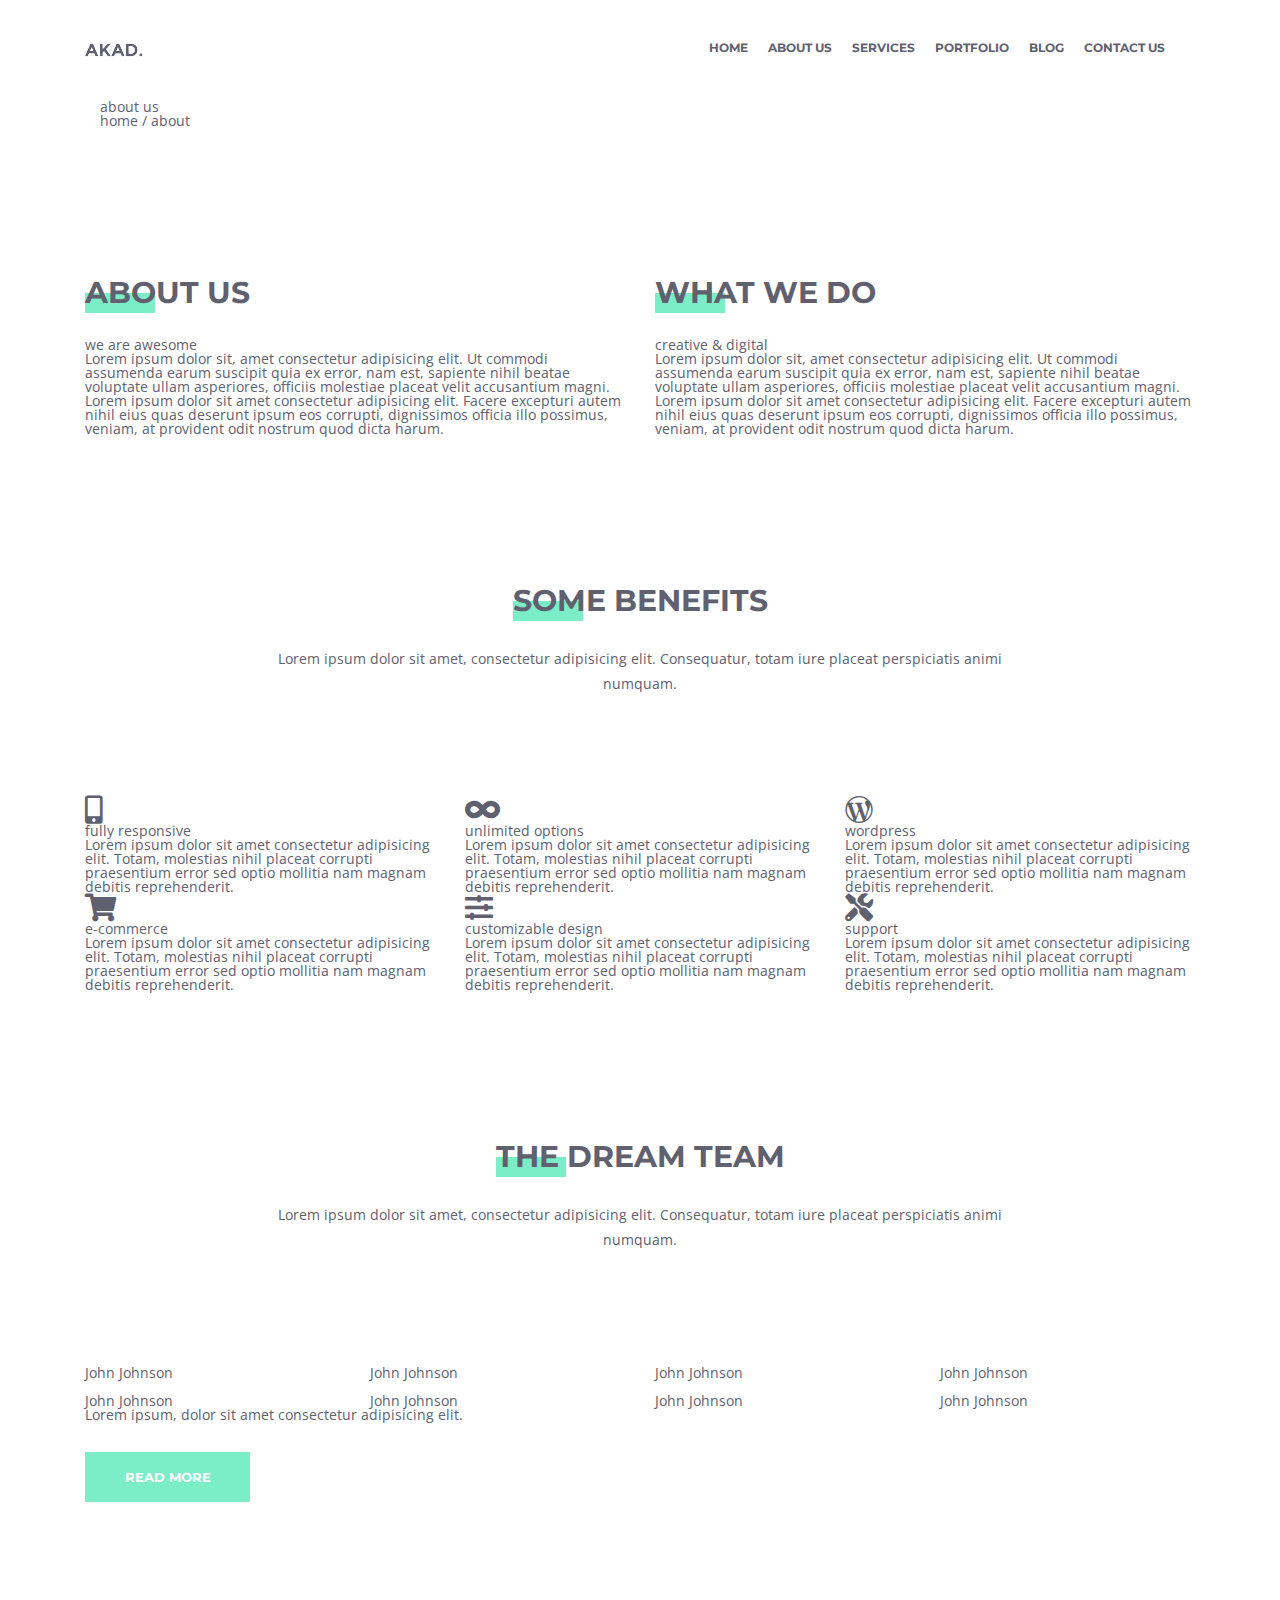
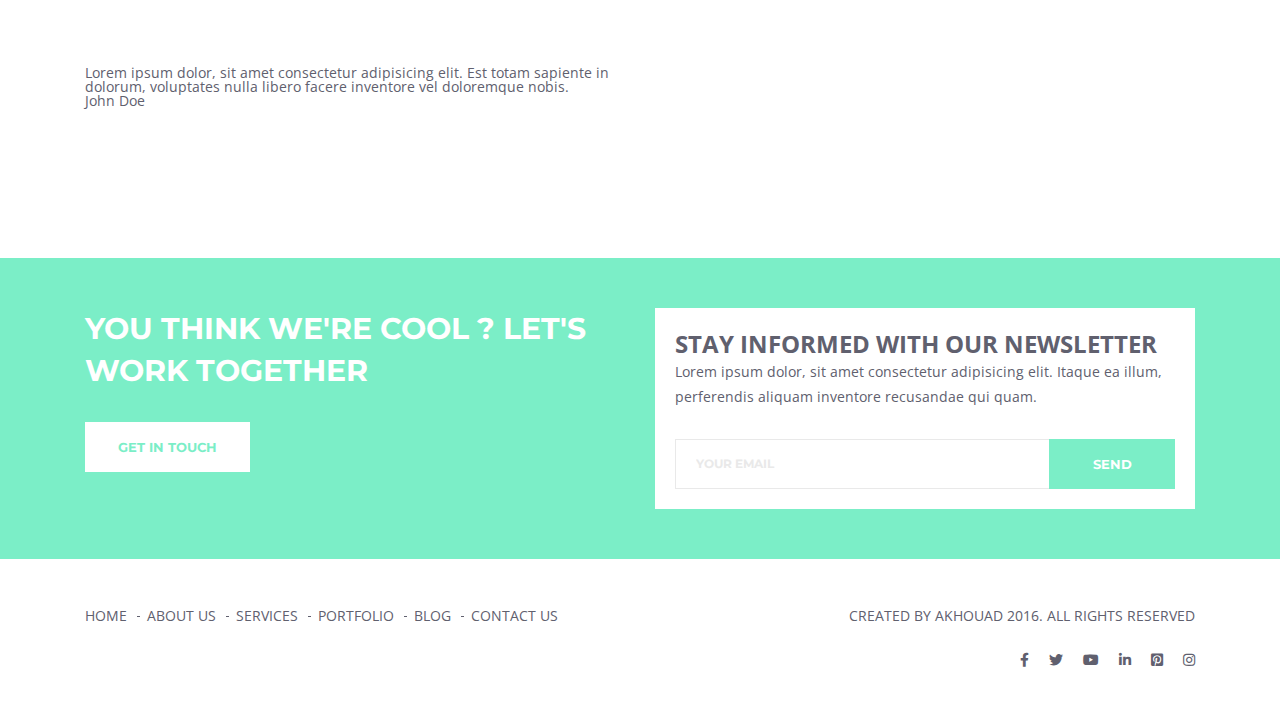
==== about.html @ 73159f75 "added services.html" ====
<!DOCTYPE html>
<html lang="en">
<head>
    <link rel="stylesheet" href="reset.css">
    <link rel="stylesheet" href="style.css">
    <link rel="stylesheet" href="fontawesome/all.css">

    <link rel="preconnect" href="https://fonts.gstatic.com">
    <link href="https://fonts.googleapis.com/css2?family=Open+Sans:wght@300;400;600;700;800&display=swap" rel="stylesheet">
    <link href="https://fonts.googleapis.com/css2?family=Montserrat:wght@300;400;500;600;700;800;900&display=swap" rel="stylesheet">

    <meta charset="UTF-8">
    <meta name="viewport" content="width=device-width, initial-scale=1.0">
    <title>AKAD</title>
</head>
<body>
    <header class="header">
        <div class="container">
            <div class="row">
                <div class="col-xs-6 col-md-1 col-sm-3 col-lg-1">
                    <div class="logo">
                        <a href="index.html"><img src="img/logo.png" alt=""></a>
                    </div>
                </div>

                <div class="col-xs-6 col-md-11 col-sm-9 col-lg-11 flex-end">
                    <nav class="nav-desktop">
                        <ul class="menu">
                            <li><a href="index.html">home</a></li>
                            <li><a href="about.html">about us</a></li>
                            <li><a href="services.html">services</a></li>
                            <li><a href="">portfolio</a></li>
                            <li><a href="">blog</a></li>
                            <li><a href="">contact us</a></li>
                        </ul>
                    </nav>

                    <div class="menu-burger">
                        <div class="menu-icon" id="xs-icon">
                            <div class="line"></div>
                            <div class="line"></div>
                            <div class="line"></div>
                        </div>

                        <nav class="nav-mobile" id="xs-menu">
                            <ul class="menu-mobile">
                                <li><a href="index.html">home</a></li>
                                <li><a href="about.html">about us</a></li>
                                <li><a href="services.html">services</a></li>
                                <li><a href="">portfolio</a></li>
                                <li><a href="">blog</a></li>
                                <li><a href="">contact us</a></li>
                            </ul>
                        </nav>
                    </div>
                </div>
            </div>
        </div>
    </header>

    <div class="top flex-center-vert">
        <div class="container">
            <div class="row">
                <div class="col-xs-12 col-md-12">
                    <div class="page-title flex-col-center">
                        <div class="page-name">
                            <h2>about us</h2>
                        </div>
                        <div class="page-breadcrumbs">
                            <h4>home / about</h4>
                        </div>
                    </div>
                </div>
            </div>
        </div>
    </div>

    <main class="main">
        <section class="page about-us what-we-do">
            <div class="container">
                <div class="row">
                    <div class="col-xs-12 col-md-6 col-sm-6 col-lg-6 center-xs">
                        <div class="about-us-side">
                            <div class="section-title">
                                <h2>about us</h2>
                            </div>
    
                            <div class="section-subtitle">
                                <h4>we are awesome</h4>
                            </div>
    
                            <div class="section-content">
                                <p>Lorem ipsum dolor sit, amet consectetur adipisicing elit. Ut commodi assumenda earum suscipit quia ex error, nam est, sapiente nihil beatae voluptate ullam asperiores, officiis molestiae placeat velit accusantium magni. Lorem ipsum dolor sit amet consectetur adipisicing elit. Facere excepturi autem nihil eius quas deserunt ipsum eos corrupti, dignissimos officia illo possimus, veniam, at provident odit nostrum quod dicta harum.</p>
                            </div>
                        </div>
                    </div>

                    <div class="col-xs-12 col-md-6 col-sm-6 col-lg-6 center-xs">
                        <div class="what-we-do-side">
                            <div class="section-title">
                                <h2>what we do</h2>
                            </div>
    
                            <div class="section-subtitle">
                                <h4>creative & digital</h4>
                            </div>
    
                            <div class="section-content">
                                <p>Lorem ipsum dolor sit, amet consectetur adipisicing elit. Ut commodi assumenda earum suscipit quia ex error, nam est, sapiente nihil beatae voluptate ullam asperiores, officiis molestiae placeat velit accusantium magni. Lorem ipsum dolor sit amet consectetur adipisicing elit. Facere excepturi autem nihil eius quas deserunt ipsum eos corrupti, dignissimos officia illo possimus, veniam, at provident odit nostrum quod dicta harum.</p>
                            </div>
                        </div>
                    </div>
                </div>
            </div>
        </section>

        <section class="page benefits">
            <div class="container">
                <div class="row">
                    <div class="col-xs-12 col-md-12 col-sm-12 col-lg-12 flex-center">
                        <div class="section-title">
                            <h2>some benefits</h2>
                        </div>
                    </div>
                    <div class="col-xs-12 col-md-12 col-sm-12 col-lg-12 flex-center-horiz">
                        <div class="section-desc">
                            <p>Lorem ipsum dolor sit amet, consectetur adipisicing elit. Consequatur, totam iure placeat perspiciatis animi numquam.</p>
                        </div>
                    </div>
                </div>

                <div class="row">
                    <div class="col-xs-12 col-md-4 col-sm-6 col-lg-4">
                        <div class="benefit-block">
                            <div class="benefit-title">
                                <div class="benefit-icon"><i class="fas fa-mobile-alt fa-2x"></i></div>
                                <h3>fully responsive</h3>
                            </div>
                            <div class="benefit-desc">
                                <p>Lorem ipsum dolor sit amet consectetur adipisicing elit. Totam, molestias nihil placeat corrupti praesentium error sed optio mollitia nam magnam debitis reprehenderit.</p>
                            </div>
                        </div>
                    </div>

                    <div class="col-xs-12 col-md-4 col-sm-6 col-lg-4">
                        <div class="benefit-block">
                            <div class="benefit-title">
                                <div class="benefit-icon"><i class="fas fa-infinity fa-2x"></i></div>
                                <h3>unlimited options</h3>
                            </div>
                            <div class="benefit-desc">
                                <p>Lorem ipsum dolor sit amet consectetur adipisicing elit. Totam, molestias nihil placeat corrupti praesentium error sed optio mollitia nam magnam debitis reprehenderit.</p>
                            </div>
                        </div>
                    </div>

                    <div class="col-xs-12 col-md-4 col-sm-6 col-lg-4">
                        <div class="benefit-block">
                            <div class="benefit-title">
                                <div class="benefit-icon"><i class="fab fa-wordpress-simple fa-2x"></i></div>
                                <h3>wordpress</h3>
                            </div>
                            <div class="benefit-desc">
                                <p>Lorem ipsum dolor sit amet consectetur adipisicing elit. Totam, molestias nihil placeat corrupti praesentium error sed optio mollitia nam magnam debitis reprehenderit.</p>
                            </div>
                        </div>
                    </div>

                    <div class="col-xs-12 col-md-4 col-sm-6 col-lg-4">
                        <div class="benefit-block">
                            <div class="benefit-title">
                                <div class="benefit-icon"><i class="fas fa-shopping-cart fa-2x"></i></div>
                                <h3>e-commerce</h3>
                            </div>
                            <div class="benefit-desc">
                                <p>Lorem ipsum dolor sit amet consectetur adipisicing elit. Totam, molestias nihil placeat corrupti praesentium error sed optio mollitia nam magnam debitis reprehenderit.</p>
                            </div>
                        </div>
                    </div>

                    <div class="col-xs-12 col-md-4 col-sm-6 col-lg-4">
                        <div class="benefit-block">
                            <div class="benefit-title">
                                <div class="benefit-icon"><i class="fas fa-sliders-h fa-2x"></i></div>
                                <h3>customizable design</h3>
                            </div>
                            <div class="benefit-desc">
                                <p>Lorem ipsum dolor sit amet consectetur adipisicing elit. Totam, molestias nihil placeat corrupti praesentium error sed optio mollitia nam magnam debitis reprehenderit.</p>
                            </div>
                        </div>
                    </div>

                    <div class="col-xs-12 col-md-4 col-sm-6 col-lg-4">
                        <div class="benefit-block">
                            <div class="benefit-title">
                                <div class="benefit-icon"><i class="fas fa-tools fa-2x"></i></div>
                                <h3>support</h3>
                            </div>
                            <div class="benefit-desc">
                                <p>Lorem ipsum dolor sit amet consectetur adipisicing elit. Totam, molestias nihil placeat corrupti praesentium error sed optio mollitia nam magnam debitis reprehenderit.</p>
                            </div>
                        </div>
                    </div>
                </div>
            </div>
        </section>

        <section class="page dream-team">
            <div class="container">
                <div class="row">
                    <div class="col-xs-12 col-md-12 col-sm-12 col-lg-12 flex-center">
                        <div class="section-title">
                            <h2>the dream team</h2>
                        </div>
                    </div>
                    <div class="col-xs-12 col-md-12 col-sm-12 col-lg-12 flex-center-horiz">
                        <div class="section-desc">
                            <p>Lorem ipsum dolor sit amet, consectetur adipisicing elit. Consequatur, totam iure placeat perspiciatis animi numquam.</p>
                        </div>
                    </div>
                </div>

                <div class="row">
                    <div class="col-xs-6 col-md-3 col-sm-6 col-lg-3">
                        <div class="team-person">
                            <img src="img/team1.png" alt="">

                            <div class="team-desc">
                                <h3>John Johnson</h3>
                            </div>
                        </div>
                    </div>

                    <div class="col-xs-6 col-md-3 col-sm-6 col-lg-3">
                        <div class="team-person">
                            <img src="img/team2.png" alt="">

                            <div class="team-desc">
                                <h3>John Johnson</h3>
                            </div>
                        </div>
                    </div>

                    <div class="col-xs-6 col-md-3 col-sm-6 col-lg-3">
                        <div class="team-person">
                            <img src="img/team3.png" alt="">

                            <div class="team-desc">
                                <h3>John Johnson</h3>
                            </div>
                        </div>
                    </div>

                    <div class="col-xs-6 col-md-3 col-sm-6 col-lg-3">
                        <div class="team-person">
                            <img src="img/team4.png" alt="">

                            <div class="team-desc">
                                <h3>John Johnson</h3>
                            </div>
                        </div>
                    </div>

                    <div class="col-xs-6 col-md-3 col-sm-6 col-lg-3">
                        <div class="team-person">
                            <img src="img/team5.png" alt="">

                            <div class="team-desc">
                                <h3>John Johnson</h3>
                            </div>
                        </div>
                    </div>

                    <div class="col-xs-6 col-md-3 col-sm-6 col-lg-3">
                        <div class="team-person">
                            <img src="img/team6.png" alt="">

                            <div class="team-desc">
                                <h3>John Johnson</h3>
                            </div>
                        </div>
                    </div>

                    <div class="col-xs-6 col-md-3 col-sm-6 col-lg-3">
                        <div class="team-person">
                            <img src="img/team7.png" alt="">

                            <div class="team-desc">
                                <h3>John Johnson</h3>
                            </div>
                        </div>
                    </div>

                    <div class="col-xs-6 col-md-3 col-sm-6 col-lg-3">
                        <div class="team-person">
                            <img src="img/team8.png" alt="">

                            <div class="team-desc">
                                <h3>John Johnson</h3>
                            </div>
                        </div>
                    </div>
                </div>

                <div class="row">
                    <div class="col-xs-12 col-md-12 col-sm-12 col-lg-12">
                        <div class="bottom-bar">
                            <p>Lorem ipsum, dolor sit amet consectetur adipisicing elit.</p>
                            <button class="default-btn green">read more</button>
                        </div>
                    </div>
                </div>
            </div>
        </section>

        <section class="page testimonials">
            <div class="container">
                <div class="row">
                    <div class="col-xs-12 col-md-6 col-sm-12 col-lg-6">
                        <div class="testimonial-side">
                            <div class="testimonial-img">
                                <img src="img/testimonials1.png" alt="">
                            </div>

                            <div class="testimonial-desc">
                                <p>Lorem ipsum dolor, sit amet consectetur adipisicing elit. Est totam sapiente in dolorum, voluptates nulla libero facere inventore vel doloremque nobis.</p>
                                <div class="name">
                                    <h4>John Doe</h4>
                                </div>
                            </div>
                        </div>
                    </div>

                    <div class="col-xs-12 col-md-6 col-sm-12 col-lg-6">
                        <div class="row">
                            <div class="col-xs-6 col-md-4 col-sm-4 col-lg-4">
                                <div class="client">
                                    <img src="img/client1.png" alt="">
                                </div>
                            </div>

                            <div class="col-xs-6 col-md-4 col-sm-4 col-lg-4">
                                <div class="client">
                                    <img src="img/client2.png" alt="">
                                </div>
                            </div>

                            <div class="col-xs-6 col-md-4 col-sm-4 col-lg-4">
                                <div class="client">
                                    <img src="img/client3.png" alt="">
                                </div>
                            </div>

                            <div class="col-xs-6 col-md-4 col-sm-4 col-lg-4">
                                <div class="client">
                                    <img src="img/client4.png" alt="">
                                </div>
                            </div>

                            <div class="col-xs-6 col-md-4 col-sm-4 col-lg-4">
                                <div class="client">
                                    <img src="img/client5.png" alt="">
                                </div>
                            </div>

                            <div class="col-xs-6 col-md-4 col-sm-4 col-lg-4">
                                <div class="client">
                                    <img src="img/client6.png" alt="">
                                </div>
                            </div>
                        </div>
                    </div>
                </div>
            </div>
        </section>

        <section class="page newsletter">
            <div class="container">
                <div class="row">
                    <div class="col-xs-12 col-md-6 col-sm-6 col-lg-6 center-xs">
                        <div class="newsletter-left-area">
                            <h2>you think we're cool ? let's work together</h2>
                            <button class="default-btn white">get in touch</button>
                        </div>
                    </div>

                    <div class="col-xs-12 col-md-6 col-sm-6 col-lg-6">
                        <div class="newsletter-form">
                            <h3>stay informed with our newsletter</h3>
                            <p>Lorem ipsum dolor, sit amet consectetur adipisicing elit. Itaque ea illum, perferendis aliquam inventore recusandae qui quam.</p>
                            <div class="email-newsletter">
                                <form action="">
                                    <input type="email" placeholder="your email" class="email-form">
                                    <button class="default-btn green">send</button>
                                </form>
                            </div>
                        </div>
                    </div>
                </div>
            </div>
        </section>
    </main>

    <footer class="footer">
        <div class="container">
            <div class="row">
                <div class="col-xs-12 col-md-7 col-sm-12 col-lg-7 center-xs">
                    <nav class="nav-footer">
                        <ul class="footer-menu">
                            <li><a href="index.html">home</a></li>
                            <li><a href="about.html">about us</a></li>
                            <li><a href="services.html">services</a></li>
                            <li><a href="">portfolio</a></li>
                            <li><a href="">blog</a></li>
                            <li><a href="">contact us</a></li>
                        </ul>
                    </nav>
                </div>

                <div class="col-xs-12 col-md-5 col-sm-12 col-lg-5 center-xs">
                    <div class="copyright">
                        <p>created by akhouad 2016. all rights reserved</p>
                        <ul class="social">
                            <li><a href=""><i class="fab fa-facebook-f"></i></a></li>
                            <li><a href=""><i class="fab fa-twitter"></i></a></li>
                            <li><a href=""><i class="fab fa-youtube"></i></a></li>
                            <li><a href=""><i class="fab fa-linkedin-in"></i></a></li>
                            <li><a href=""><i class="fab fa-pinterest-square"></i></a></li>
                            <li><a href=""><i class="fab fa-instagram"></i></a></li>
                        </ul>
                    </div>
                </div>
            </div>
        </div>
    </footer>


    <script src="menu.js"></script>
</body>
</html>
---- style.css ----
.col-xs-12 {
  flex: 0 0 100%;
  max-width: 100%;
}

.col-xs-6 {
  flex: 0 0 50%;
  max-width: 50%;
}

.container {
  width: 100%;
  padding: 0 15px;
  margin: 0 auto;
}

.row {
  display: flex;
  flex-wrap: wrap;
  margin: 0 -15px;
}

.page {
  margin-top: 150px;
}

[class*=col-] {
  padding: 0 15px;
}

@media (min-width: 1200px) {
  .container {
    max-width: 1140px;
  }

  .col-lg-1 {
    flex: 0 0 8.3333333333%;
    max-width: 8.3333333333%;
  }

  .col-lg-2 {
    flex: 0 0 16.6666666667%;
    max-width: 16.6666666667%;
  }

  .col-lg-3 {
    flex: 0 0 25%;
    max-width: 25%;
  }

  .col-lg-4 {
    flex: 0 0 33.3333333333%;
    max-width: 33.3333333333%;
  }

  .col-lg-5 {
    flex: 0 0 41.6666666667%;
    max-width: 41.6666666667%;
  }

  .col-lg-6 {
    flex: 0 0 50%;
    max-width: 50%;
  }

  .col-lg-7 {
    flex: 0 0 58.3333333333%;
    max-width: 58.3333333333%;
  }

  .col-lg-8 {
    flex: 0 0 66.6666666667%;
    max-width: 66.6666666667%;
  }

  .col-lg-9 {
    flex: 0 0 75%;
    max-width: 75%;
  }

  .col-lg-10 {
    flex: 0 0 83.3333333333%;
    max-width: 83.3333333333%;
  }

  .col-lg-11 {
    flex: 0 0 91.6666666667%;
    max-width: 91.6666666667%;
  }

  .col-lg-12 {
    flex: 0 0 100%;
    max-width: 100%;
  }
}
@media (min-width: 992px) and (max-width: 1199px) {
  .container {
    max-width: 960px;
  }

  .col-md-1 {
    flex: 0 0 8.3333333333%;
    max-width: 8.3333333333%;
  }

  .col-md-2 {
    flex: 0 0 16.6666666667%;
    max-width: 16.6666666667%;
  }

  .col-md-3 {
    flex: 0 0 25%;
    max-width: 25%;
  }

  .col-md-4 {
    flex: 0 0 33.3333333333%;
    max-width: 33.3333333333%;
  }

  .col-md-5 {
    flex: 0 0 41.6666666667%;
    max-width: 41.6666666667%;
  }

  .col-md-6 {
    flex: 0 0 50%;
    max-width: 50%;
  }

  .col-md-7 {
    flex: 0 0 58.3333333333%;
    max-width: 58.3333333333%;
  }

  .col-md-8 {
    flex: 0 0 66.6666666667%;
    max-width: 66.6666666667%;
  }

  .col-md-9 {
    flex: 0 0 75%;
    max-width: 75%;
  }

  .col-md-10 {
    flex: 0 0 83.3333333333%;
    max-width: 83.3333333333%;
  }

  .col-md-11 {
    flex: 0 0 91.6666666667%;
    max-width: 91.6666666667%;
  }

  .col-md-12 {
    flex: 0 0 100%;
    max-width: 100%;
  }
}
@media (min-width: 768px) and (max-width: 991px) {
  .container {
    max-width: 720px;
  }

  .col-sm-1 {
    flex: 0 0 8.3333333333%;
    max-width: 8.3333333333%;
  }

  .col-sm-2 {
    flex: 0 0 16.6666666667%;
    max-width: 16.6666666667%;
  }

  .col-sm-3 {
    flex: 0 0 25%;
    max-width: 25%;
  }

  .col-sm-4 {
    flex: 0 0 33.3333333333%;
    max-width: 33.3333333333%;
  }

  .col-sm-5 {
    flex: 0 0 41.6666666667%;
    max-width: 41.6666666667%;
  }

  .col-sm-6 {
    flex: 0 0 50%;
    max-width: 50%;
  }

  .col-sm-7 {
    flex: 0 0 58.3333333333%;
    max-width: 58.3333333333%;
  }

  .col-sm-8 {
    flex: 0 0 66.6666666667%;
    max-width: 66.6666666667%;
  }

  .col-sm-9 {
    flex: 0 0 75%;
    max-width: 75%;
  }

  .col-sm-10 {
    flex: 0 0 83.3333333333%;
    max-width: 83.3333333333%;
  }

  .col-sm-11 {
    flex: 0 0 91.6666666667%;
    max-width: 91.6666666667%;
  }

  .col-sm-12 {
    flex: 0 0 100%;
    max-width: 100%;
  }

  .center-xs {
    display: flex;
    justify-content: center;
    align-items: center;
  }

  .page {
    margin-top: 80px;
  }
}
@media (max-width: 767px) {
  .container {
    max-width: 450px;
  }

  .center-xs {
    display: flex;
    justify-content: center;
    align-items: center;
    text-align: center;
  }

  .center-col-xs {
    display: flex;
    justify-content: center;
    align-items: center;
    text-align: center;
    flex-direction: column;
  }

  .page {
    margin-top: 50px;
  }
}
* {
  box-sizing: border-box;
}

body {
  font-family: "Open Sans", sans-serif;
  color: #60606e;
  background-color: #fff;
  font-size: 14px;
}

a {
  display: block;
  color: #60606e;
  text-decoration: none;
}

img {
  vertical-align: middle;
  max-width: 100%;
}

.flex-center {
  display: flex;
  justify-content: center;
  align-items: center;
}

.flex-center-horiz {
  display: flex;
  justify-content: center;
}

.flex-center-vert {
  display: flex;
  align-items: center;
}

.flex-end {
  display: flex;
  justify-content: flex-end;
}

.flex-wrap {
  display: flex;
  flex-wrap: wrap;
}

/*HEADER*/
.header {
  height: 100px;
  display: flex;
  align-items: center;
}

.logo {
  position: relative;
  z-index: 5000;
}
.logo a {
  cursor: pointer;
}

.nav-desktop {
  position: relative;
  z-index: 5000;
}
@media (max-width: 767px) {
  .nav-desktop {
    visibility: hidden;
    opacity: 0;
  }
}
@media (min-width: 768px) and (max-width: 991px) {
  .nav-desktop {
    visibility: hidden;
    opacity: 0;
  }
}
.nav-desktop .menu {
  display: flex;
}
.nav-desktop .menu li {
  margin-right: 20px;
}
.nav-desktop .menu li:last-child {
  margin-right: 0;
}
.nav-desktop .menu li a {
  font-family: "Montserrat", sans-serif;
  font-weight: 700;
  text-transform: uppercase;
  font-size: 12px;
  position: relative;
}
.nav-desktop .menu li a:after {
  content: "";
  position: absolute;
  top: 50%;
  left: 0;
  width: 0;
  height: 1px;
  background-color: #60606e;
  opacity: 0;
  transition: width 0.2s;
}
.nav-desktop .menu li a:hover {
  color: #7beec7;
}
.nav-desktop .menu li a:hover:after {
  opacity: 1;
  top: -50%;
  width: 50%;
  transition-timing-function: ease-in-out;
  background-color: #7beec7;
}

.nav-mobile {
  position: absolute;
  z-index: 5000;
  top: 30px;
  right: 0;
  visibility: hidden;
  opacity: 0;
  transition: 0.3s;
  transform-origin: 0 0;
}
.nav-mobile .menu-mobile li a {
  padding: 0 10px;
  background-color: #e9e9e9;
  width: 150px;
  height: 40px;
  line-height: 40px;
  text-align: right;
  font-family: "Montserrat", sans-serif;
  font-weight: 700;
  text-transform: uppercase;
  font-size: 14px;
  position: relative;
}
.nav-mobile .menu-mobile li a:hover {
  color: #7beec7;
  background-color: #60606e;
}

.menu-burger {
  position: relative;
}

.menu-icon {
  position: relative;
  z-index: 5000;
  max-width: 30px;
  height: 17px;
  display: flex;
  flex-direction: column;
  justify-content: space-between;
  cursor: pointer;
  visibility: hidden;
  opacity: 0;
}
@media (max-width: 767px) {
  .menu-icon {
    visibility: visible;
    opacity: 1;
  }
}
@media (min-width: 768px) and (max-width: 991px) {
  .menu-icon {
    visibility: visible;
    opacity: 1;
  }
}
.menu-icon .line {
  height: 1px;
  background-color: #60606e;
  transition: all 0.3s ease-in-out;
}
.menu-icon .line:first-child {
  width: 30px;
}
.menu-icon .line:nth-child(2) {
  width: 15px;
}
.menu-icon .line:last-child {
  width: 20px;
}

/*SLIDER*/
.site-hero {
  height: 850px;
  width: 100%;
  background: white url(img/site-hero.jpg) no-repeat center;
  background-size: cover;
  margin-top: -100px;
  position: relative;
  z-index: 50;
}

.slides {
  display: flex;
  justify-content: center;
  height: 550px;
  margin-top: 50px;
}
.slides .slide-1 {
  display: flex;
  justify-content: center;
  align-items: center;
  flex-direction: column;
  width: max-content;
  text-align: center;
}
.slides .slide-1 .small-title {
  width: 100px;
  height: 30px;
  background-color: #7beec7;
  text-align: center;
  display: flex;
  justify-content: center;
  align-items: center;
}
.slides .slide-1 .small-title h3 {
  font-size: 18px;
  font-family: "Montserrat", sans-serif;
  font-weight: bold;
  text-transform: uppercase;
}
.slides .slide-1 .big-title {
  width: 100%;
  border: 10px solid #60606e;
  padding: 15px 40px;
  margin-bottom: 30px;
}
.slides .slide-1 .big-title h2 {
  font-family: "Montserrat", sans-serif;
  font-weight: bold;
  font-size: 48px;
  text-transform: uppercase;
}
@media (max-width: 767px) {
  .slides .slide-1 .big-title {
    padding: 15px 25px;
  }
}
.slides .slide-1 p {
  width: 100%;
  font-size: 16px;
}

/*HISTORY OF AGENCY BLOCK*/
.site-history-agency {
  margin-top: -300px;
  position: relative;
  z-index: 100;
}

.history-pic img {
  max-height: 400px;
  width: 100%;
}

.section-title {
  padding-bottom: 30px;
}
.section-title h2 {
  position: relative;
  z-index: 1;
  font-family: "Montserrat", sans-serif;
  font-size: 30px;
  text-transform: uppercase;
  font-weight: bold;
}
.section-title h2:after {
  content: "";
  position: absolute;
  height: 20px;
  width: 70px;
  background-color: #7beec7;
  left: 0;
  top: 15px;
  z-index: -1;
}
@media (max-width: 767px) {
  .section-title h2:after {
    left: 50%;
    margin-left: -35px;
  }
}

.history-info {
  padding-top: 30px;
}

.history-desc {
  display: flex;
  flex-direction: column;
}
.history-desc p {
  font-size: 16px;
  line-height: 25px;
}
.history-desc button {
  align-self: flex-end;
}
@media (max-width: 767px) {
  .history-desc button {
    align-self: center;
  }
}

.default-btn {
  margin-top: 30px;
  height: 50px;
  width: 33.33333%;
  max-width: 165px;
  outline: none;
  cursor: pointer;
  font-family: "Montserrat", sans-serif;
  font-weight: bold;
  text-transform: uppercase;
  border: none;
  transition: 0.2s ease-in-out;
}
.default-btn:hover {
  box-shadow: 0 0 10px rgba(96, 96, 110, 0.5);
  transform: scale(1.1);
}
@media (max-width: 767px) {
  .default-btn {
    width: 150px;
  }
}

.green {
  color: white;
  background-color: #7beec7;
}

.white {
  color: #7beec7;
  background-color: white;
}

/*MAIN*/
/*WHY CHOOSE US*/
.section-desc {
  text-align: center;
  margin-bottom: 100px;
  max-width: 66%;
}
.section-desc p {
  line-height: 25px;
}
@media (max-width: 767px) {
  .section-desc {
    margin-bottom: 50px;
  }
}

.service {
  padding: 25px 0 35px;
}
.service .service-title h3 {
  margin: 25px 0;
  font-size: 18px;
  font-family: "Montserrat", sans-serif;
  font-weight: bold;
  text-transform: uppercase;
}
@media (max-width: 767px) {
  .service .service-title {
    display: flex;
    justify-content: center;
    align-items: center;
    flex-direction: column;
  }
}
.service .service-desc p {
  margin-bottom: 15px;
  text-transform: uppercase;
}
.service .service-desc p:last-child {
  margin-bottom: 0;
}
@media (max-width: 767px) {
  .service .service-desc p {
    display: flex;
    justify-content: center;
    align-items: center;
    flex-direction: column;
  }
}

/*PORTFOLIO*/
.photo {
  margin-bottom: 30px;
  display: flex;
  justify-content: center;
  align-items: center;
  flex-direction: column;
  position: relative;
}
.photo:last-child {
  margin-bottom: 0;
}
@media (max-width: 767px) {
  .photo:last-child {
    margin-bottom: 30px;
  }
}
.photo:hover .overlay {
  visibility: visible;
  opacity: 0.5;
  background-color: #000;
  transition: 0.3s;
}
.photo:hover .photo-desc {
  visibility: visible;
  opacity: 1;
  transform: scaleX(1);
  transition: 0.3s;
}
.photo .overlay {
  position: absolute;
  height: 100%;
  width: 100%;
  visibility: hidden;
  opacity: 0;
  transition: 0.3s;
}
.photo .photo-desc {
  position: absolute;
  text-align: center;
  visibility: hidden;
  opacity: 0;
  transform-origin: 0 0;
  transform: scaleX(0);
  transition: 0.3s;
}
.photo .photo-desc h3 {
  font-size: 18px;
  font-family: "Montserrat", sans-serif;
  font-weight: bold;
  text-transform: uppercase;
  margin-bottom: 10px;
  color: white;
}
.photo .photo-desc .btn-larger {
  font-family: "Montserrat", sans-serif;
  font-weight: bold;
  text-transform: uppercase;
  outline: none;
  border: none;
  background-color: #7beec7;
  color: white;
  font-size: 18px;
  cursor: pointer;
}

.categories {
  font-family: "Montserrat", sans-serif;
  font-weight: bold;
  text-transform: uppercase;
}
.categories .categories-title {
  padding-bottom: 40px;
}
.categories .categories-title h2 {
  font-size: 30px;
  line-height: 140%;
}
@media (max-width: 767px) {
  .categories .categories-items .categories-menu {
    display: flex;
    justify-content: center;
    flex-wrap: wrap;
  }
}
@media (min-width: 768px) and (max-width: 991px) {
  .categories .categories-items .categories-menu {
    display: flex;
    margin-bottom: 15px;
  }
}
.categories .categories-items .categories-menu li {
  padding: 3px 0;
  margin-bottom: 25px;
  margin-left: 20px;
  width: max-content;
  transition: 0.2s;
}
@media (min-width: 768px) and (max-width: 991px) {
  .categories .categories-items .categories-menu li {
    margin: 0 10px 0 0;
  }
}
@media (max-width: 767px) {
  .categories .categories-items .categories-menu li {
    margin-left: 0;
    margin: 0 5px;
  }
}
.categories .categories-items .categories-menu li:hover {
  margin-left: 0;
  padding: 3px 20px;
  background-color: #7beec7;
}
.categories .categories-items .categories-menu li.active {
  margin-left: 0;
  padding: 3px 20px;
  background-color: #7beec7;
}
@media (max-width: 767px) {
  .categories .categories-items .categories-menu li.active {
    padding: 3px 5px;
  }
}

/*NEWSLETTER*/
.newsletter {
  padding: 50px 0;
  background-color: #7beec7;
}

@media (max-width: 767px) {
  .newsletter-left-area {
    margin-bottom: 15px;
  }
}
@media (min-width: 768px) and (max-width: 991px) {
  .newsletter-left-area {
    margin-bottom: 15px;
  }
}
.newsletter-left-area h2 {
  font-family: "Montserrat", sans-serif;
  font-size: 30px;
  color: white;
  text-transform: uppercase;
  font-weight: bold;
  line-height: 140%;
}

.newsletter-form {
  background-color: #fff;
  padding: 20px;
}
.newsletter-form h3 {
  font-size: 24px;
  text-transform: uppercase;
  font-weight: bold;
  line-height: 130%;
}
.newsletter-form p {
  line-height: 25px;
}
.newsletter-form .email-newsletter form {
  display: flex;
  align-items: center;
}
.newsletter-form .email-newsletter form .email-form {
  margin-top: 30px;
  height: 50px;
  width: 100%;
  outline: none;
  border: 1px solid #e9e9e9;
  border-right: none;
  font-size: 12px;
  padding-left: 20px;
}
.newsletter-form .email-newsletter form .email-form::placeholder {
  font-weight: bold;
  font-family: "Montserrat", sans-serif;
  font-size: 12px;
  color: #e9e9e9;
  text-transform: uppercase;
}

/*FOOTER*/
.footer {
  padding: 50px 0;
}

.nav-footer .footer-menu {
  display: flex;
}
@media (max-width: 767px) {
  .nav-footer .footer-menu {
    flex-direction: column;
  }
}
.nav-footer .footer-menu li {
  position: relative;
  margin-right: 20px;
}
@media (max-width: 767px) {
  .nav-footer .footer-menu li {
    margin-right: 0;
    margin-bottom: 10px;
  }
}
.nav-footer .footer-menu li:last-child {
  margin-right: 0;
}
.nav-footer .footer-menu li:after {
  content: "";
  position: absolute;
  width: 3px;
  height: 1px;
  right: -13px;
  top: 50%;
  background-color: #60606e;
}
@media (max-width: 767px) {
  .nav-footer .footer-menu li:after {
    visibility: hidden;
    opacity: 0;
  }
}
.nav-footer .footer-menu li:last-child:after {
  content: none;
}
.nav-footer .footer-menu li a {
  text-transform: uppercase;
}
.nav-footer .footer-menu li a:hover {
  color: #7beec7;
}

.copyright p {
  display: flex;
  justify-content: flex-end;
  text-transform: uppercase;
}
@media (max-width: 767px) {
  .copyright p {
    margin-top: 10px;
  }
}
@media (min-width: 768px) and (max-width: 991px) {
  .copyright p {
    margin-top: 10px;
  }
}

.social {
  display: flex;
  justify-content: flex-end;
  margin-top: 30px;
}
@media (max-width: 767px) {
  .social {
    justify-content: center;
  }
}
@media (min-width: 768px) and (max-width: 991px) {
  .social {
    justify-content: center;
  }
}
.social li {
  margin-right: 20px;
}
.social li:last-child {
  margin-right: 0;
}
.social li a:hover {
  color: #7beec7;
}

/*# sourceMappingURL=style.css.map */
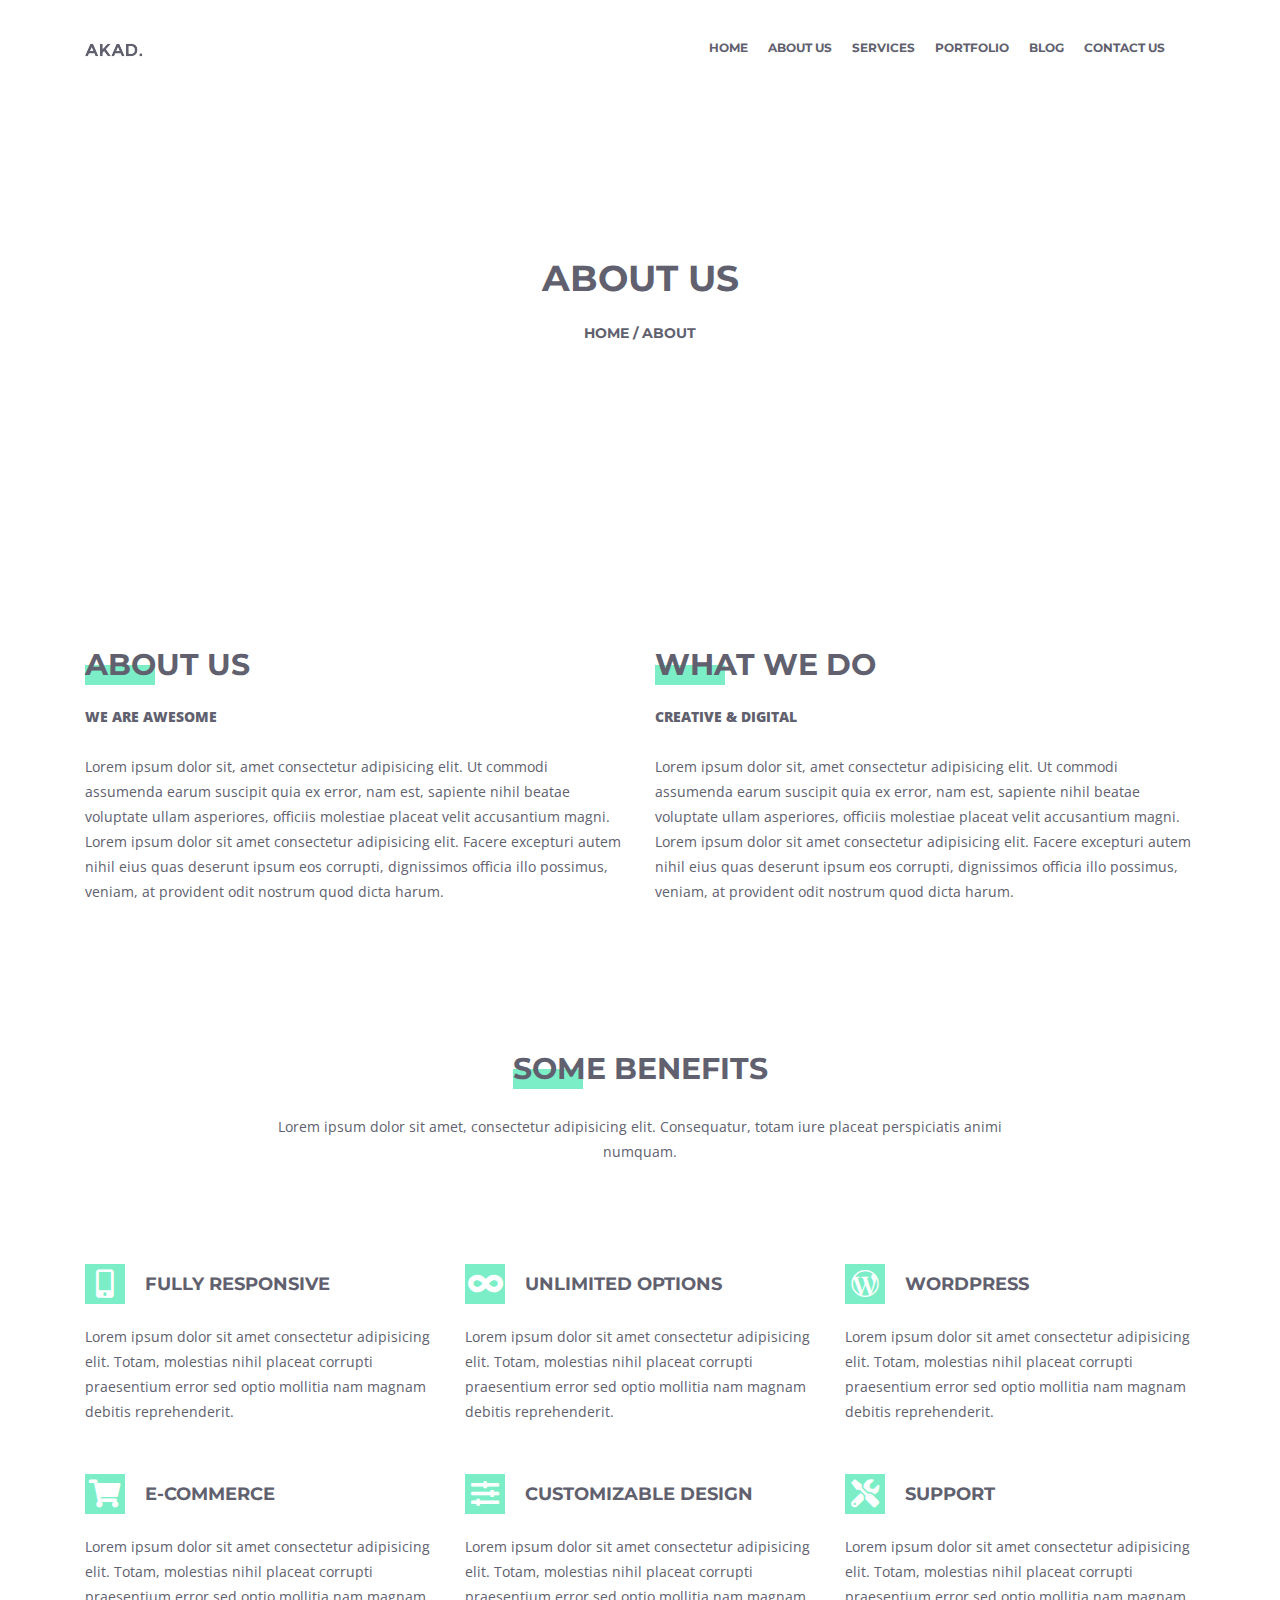
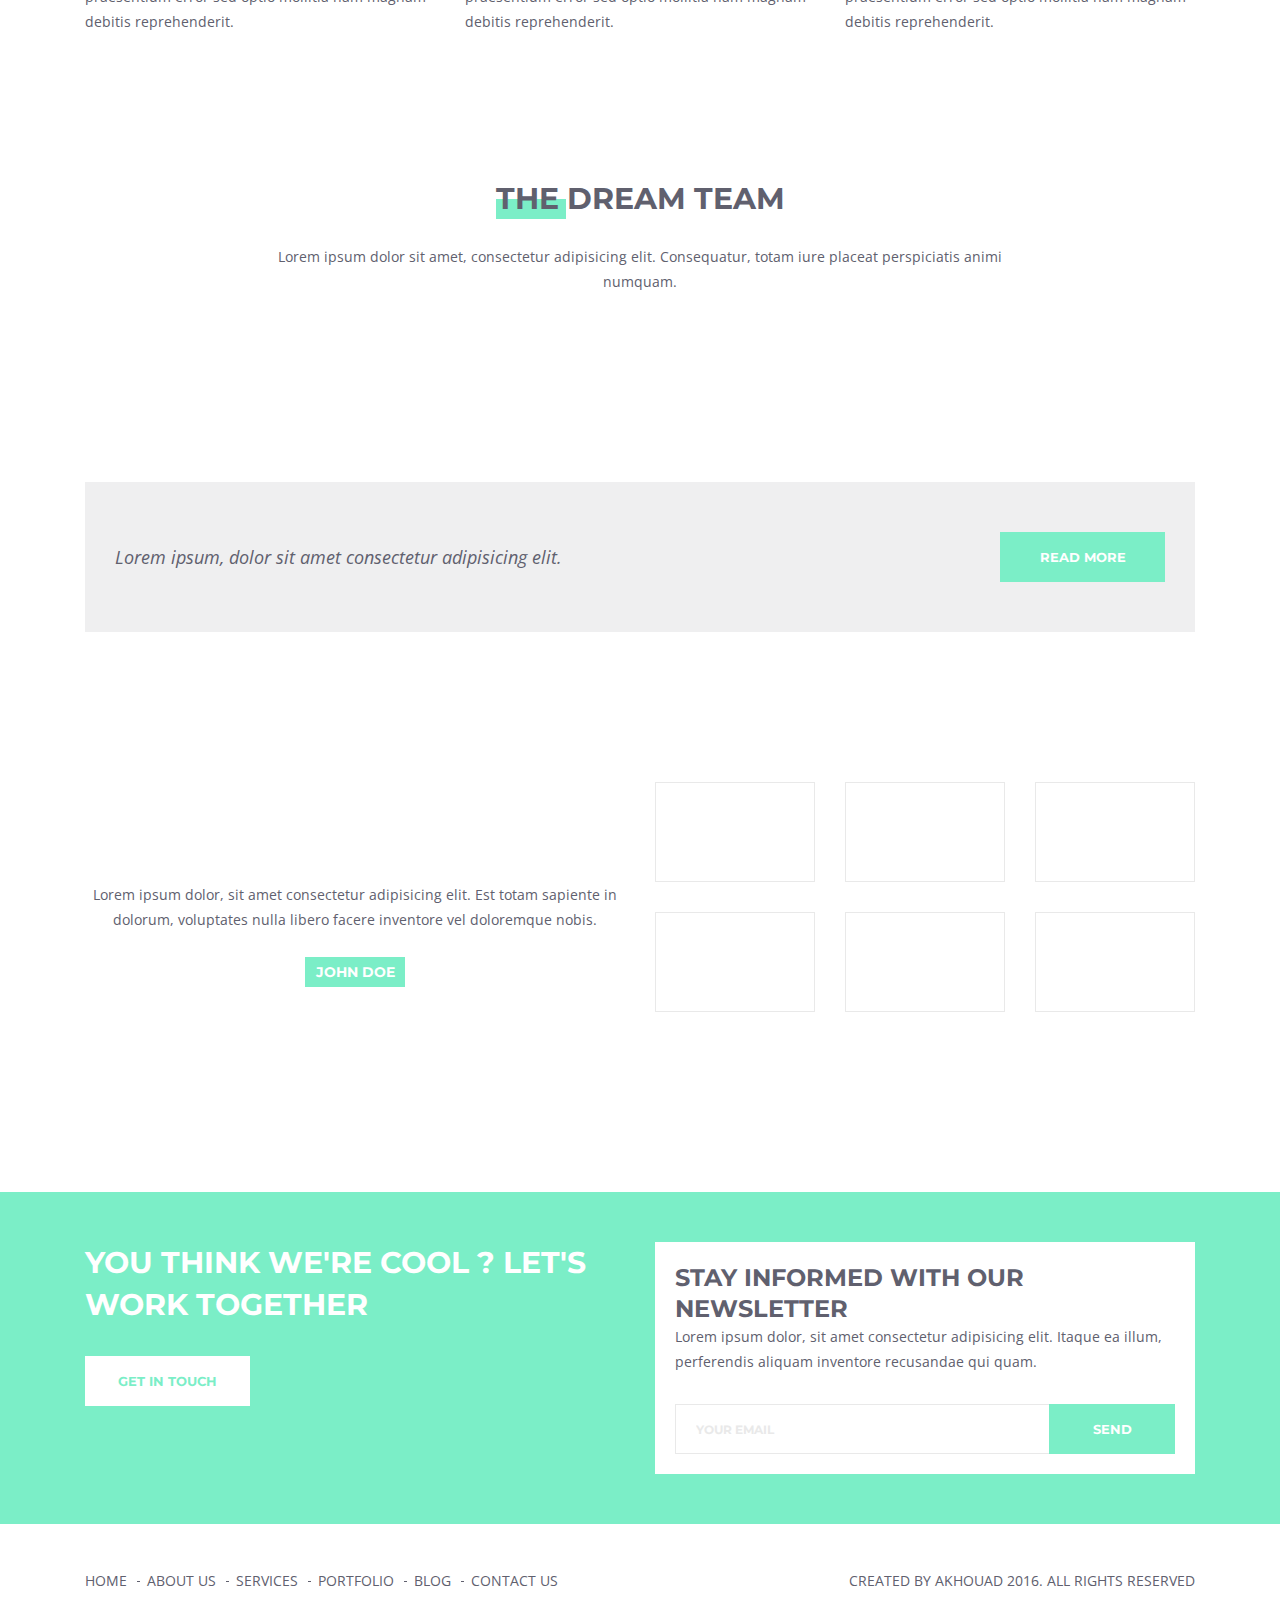
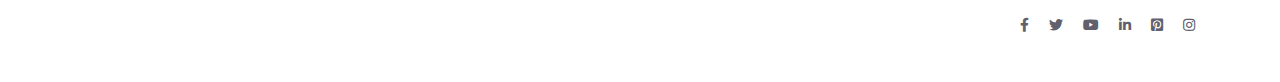
==== commit c8ef5261: "finished blog.html, added new images" ====
--- a/about.html
+++ b/about.html
@@ -30,7 +30,7 @@
                             <li><a href="about.html">about us</a></li>
                             <li><a href="services.html">services</a></li>
                             <li><a href="">portfolio</a></li>
-                            <li><a href="">blog</a></li>
+                            <li><a href="blog.html">blog</a></li>
                             <li><a href="">contact us</a></li>
                         </ul>
                     </nav>
@@ -48,7 +48,7 @@
                                 <li><a href="about.html">about us</a></li>
                                 <li><a href="services.html">services</a></li>
                                 <li><a href="">portfolio</a></li>
-                                <li><a href="">blog</a></li>
+                                <li><a href="blog.html">blog</a></li>
                                 <li><a href="">contact us</a></li>
                             </ul>
                         </nav>
@@ -411,7 +411,7 @@
                             <li><a href="about.html">about us</a></li>
                             <li><a href="services.html">services</a></li>
                             <li><a href="">portfolio</a></li>
-                            <li><a href="">blog</a></li>
+                            <li><a href="blog.html">blog</a></li>
                             <li><a href="">contact us</a></li>
                         </ul>
                     </nav>
--- a/style.css
+++ b/style.css
@@ -224,6 +224,12 @@
   }
 
   .center-xs {
+    display: flex;
+    justify-content: center;
+    align-items: center;
+  }
+
+  .center-sm {
     display: flex;
     justify-content: center;
     align-items: center;
@@ -279,6 +285,20 @@
   max-width: 100%;
 }
 
+h1, h2, h3, h4, h5, h6 {
+  text-transform: uppercase;
+  font-family: "Montserrat", sans-serif;
+  font-weight: bold;
+}
+
+h2 {
+  font-size: 30px;
+}
+
+h3 {
+  font-size: 18px;
+}
+
 .flex-center {
   display: flex;
   justify-content: center;
@@ -293,6 +313,13 @@
 .flex-center-vert {
   display: flex;
   align-items: center;
+}
+
+.flex-col-center {
+  display: flex;
+  justify-content: center;
+  align-items: center;
+  flex-direction: column;
 }
 
 .flex-end {
@@ -355,22 +382,18 @@
 .nav-desktop .menu li a:after {
   content: "";
   position: absolute;
-  top: 50%;
+  top: -50%;
   left: 0;
   width: 0;
   height: 1px;
   background-color: #60606e;
-  opacity: 0;
-  transition: width 0.2s;
+  transition: all 0.2s ease-in-out;
 }
 .nav-desktop .menu li a:hover {
   color: #7beec7;
 }
 .nav-desktop .menu li a:hover:after {
-  opacity: 1;
-  top: -50%;
   width: 50%;
-  transition-timing-function: ease-in-out;
   background-color: #7beec7;
 }
 
@@ -573,6 +596,7 @@
   height: 50px;
   width: 33.33333%;
   max-width: 165px;
+  min-width: max-content;
   outline: none;
   cursor: pointer;
   font-family: "Montserrat", sans-serif;
@@ -827,6 +851,9 @@
   border-right: none;
   font-size: 12px;
   padding-left: 20px;
+  font-family: "Montserrat", sans-serif;
+  font-weight: bold;
+  color: #60606e;
 }
 .newsletter-form .email-newsletter form .email-form::placeholder {
   font-weight: bold;
@@ -928,4 +955,530 @@
   color: #7beec7;
 }
 
+/*======================================================*/
+/*======================================================*/
+/*ABOUT HTML*/
+/*======================================================*/
+/*======================================================*/
+/*TOP*/
+.top {
+  height: 500px;
+  background: white url(img/site-top.png) no-repeat center;
+  background-size: cover;
+  position: relative;
+  z-index: 50;
+  width: 100%;
+  margin-top: -100px;
+  padding-top: 100px;
+  text-align: center;
+}
+
+.page-title .page-name h2 {
+  font-size: 36px;
+  margin-bottom: 30px;
+}
+
+/*ABOUT US and WHAT WE DO*/
+.section-subtitle {
+  padding-bottom: 30px;
+}
+.section-subtitle h4 {
+  font-family: "Open Sans", sans-serif;
+  font-weight: 900;
+}
+
+.section-content p {
+  line-height: 25px;
+}
+
+@media (max-width: 767px) {
+  .what-we-do-side {
+    margin-top: 50px;
+  }
+}
+
+/*SOME BENEFITS*/
+.benefit-block {
+  margin-bottom: 50px;
+}
+.benefit-block .benefit-title {
+  display: flex;
+  align-items: center;
+  margin-bottom: 20px;
+}
+.benefit-block .benefit-title .benefit-icon {
+  background-color: #7beec7;
+  color: white;
+  width: 40px;
+  height: 40px;
+  display: flex;
+  justify-content: center;
+  align-items: center;
+  margin-right: 20px;
+}
+.benefit-block .benefit-desc p {
+  line-height: 25px;
+}
+
+/*THE DREAM TEAM*/
+.dream-team {
+  margin-top: 100px;
+}
+@media (max-width: 767px) {
+  .dream-team {
+    margin-top: 0;
+  }
+}
+@media (min-width: 768px) and (max-width: 991px) {
+  .dream-team {
+    margin-top: 30px;
+  }
+}
+
+.team-person {
+  margin-bottom: 30px;
+  position: relative;
+}
+.team-person img {
+  width: 100%;
+}
+.team-person:hover .team-desc {
+  visibility: visible;
+  opacity: 1;
+  transform: scaleY(1);
+}
+.team-person .team-desc {
+  display: flex;
+  justify-content: center;
+  align-items: center;
+  visibility: hidden;
+  opacity: 0;
+  position: absolute;
+  bottom: 0;
+  padding: 20px;
+  background-color: #60606e;
+  text-align: center;
+  width: 100%;
+  transform-origin: 0 bottom;
+  transform: scaleY(0);
+  transition: 0.3s;
+}
+@media (max-width: 767px) {
+  .team-person .team-desc {
+    padding: 10px;
+  }
+}
+.team-person .team-desc h3 {
+  color: white;
+}
+@media (max-width: 767px) {
+  .team-person .team-desc h3 {
+    font-size: 14px;
+  }
+}
+
+.bottom-bar {
+  padding: 50px 30px;
+  background-color: rgba(96, 96, 110, 0.1);
+  display: flex;
+  align-items: center;
+  justify-content: space-between;
+}
+@media (max-width: 767px) {
+  .bottom-bar {
+    text-align: center;
+    flex-direction: column;
+  }
+}
+.bottom-bar p {
+  font-style: italic;
+  font-size: 18px;
+}
+.bottom-bar .default-btn {
+  margin-top: 0;
+}
+@media (max-width: 767px) {
+  .bottom-bar .default-btn {
+    margin-top: 15px;
+  }
+}
+
+/*TESTIMONIALS*/
+.testimonial-side {
+  display: flex;
+  justify-content: center;
+  align-items: center;
+  flex-direction: column;
+  margin-bottom: 30px;
+}
+
+.testimonial-img {
+  width: 80px;
+  height: 80px;
+  border-radius: 50%;
+  overflow: hidden;
+  margin-bottom: 20px;
+}
+.testimonial-img img {
+  width: auto;
+  height: auto;
+  margin: 0 auto;
+}
+
+.testimonial-desc {
+  display: flex;
+  justify-content: center;
+  align-items: center;
+  flex-direction: column;
+  text-align: center;
+}
+.testimonial-desc p {
+  line-height: 25px;
+}
+.testimonial-desc .name {
+  width: 100px;
+  height: 30px;
+  margin-top: 25px;
+  background-color: #7beec7;
+  display: flex;
+  justify-content: center;
+  align-items: center;
+}
+.testimonial-desc .name h4 {
+  color: white;
+}
+
+.client {
+  width: 100%;
+  height: 100px;
+  border: 1px solid #e9e9e9;
+  display: flex;
+  justify-content: center;
+  align-items: center;
+  margin-bottom: 30px;
+}
+
+/*======================================================*/
+/*======================================================*/
+/*SERVICES HTML*/
+/*======================================================*/
+/*======================================================*/
+/*WHAT WE DO*/
+.services-side .services-side-desc {
+  margin-bottom: 50px;
+}
+.services-side .services-side-desc p {
+  line-height: 25px;
+}
+
+.item {
+  display: flex;
+  align-items: center;
+  margin-bottom: 20px;
+}
+.item i {
+  color: #7beec7;
+}
+.item p {
+  margin-left: 10px;
+}
+
+/*BENEFITS*/
+.benefits .col-xs-12:last-child .benefit-service-block {
+  margin-bottom: 0;
+}
+
+.benefit-service-block {
+  display: flex;
+  justify-content: center;
+  align-items: center;
+  flex-direction: column;
+  text-align: center;
+}
+@media (max-width: 767px) {
+  .benefit-service-block {
+    margin-bottom: 30px;
+  }
+}
+@media (min-width: 768px) and (max-width: 991px) {
+  .benefit-service-block {
+    margin-bottom: 30px;
+  }
+}
+.benefit-service-block .section-title h2 {
+  font-size: 36px;
+}
+.benefit-service-block .section-title h2:after {
+  width: 50px;
+}
+.benefit-service-block .section-subtitle {
+  padding-bottom: 20px;
+}
+.benefit-service-block p {
+  line-height: 25px;
+}
+
+/*PRICING PLANS*/
+.paid-plan {
+  width: 100%;
+  border-top: 5px solid #7beec7;
+  background: linear-gradient(225deg, transparent 10px, white 0), linear-gradient(45deg, transparent 10px, #7beec7 0);
+  padding: 30px 30px 40px;
+  margin-bottom: 30px;
+  transition: 0.3s;
+}
+@media (max-width: 767px) {
+  .paid-plan {
+    max-width: 340px;
+    margin: 0 auto;
+  }
+}
+.paid-plan:hover {
+  box-shadow: 0 0 30px rgba(0, 0, 0, 0.3);
+}
+.paid-plan .paid-plan-title .price {
+  margin-top: 15px;
+  padding: 10px 20px;
+  background-color: #7beec7;
+  width: max-content;
+}
+.paid-plan .paid-plan-title .price h4 {
+  color: white;
+}
+.paid-plan .paid-plan-desc {
+  margin-top: 50px;
+}
+.paid-plan .paid-plan-desc .default-btn {
+  width: 135px;
+}
+
+/*======================================================*/
+/*======================================================*/
+/*BLOG HTML*/
+/*======================================================*/
+/*======================================================*/
+/*BLOG*/
+.blog-post {
+  margin-bottom: 100px;
+}
+@media (min-width: 768px) and (max-width: 991px) {
+  .blog-post {
+    margin-bottom: 70px;
+  }
+}
+@media (max-width: 767px) {
+  .blog-post {
+    margin-bottom: 50px;
+  }
+}
+.blog-post:last-child {
+  margin-bottom: 0;
+}
+@media (min-width: 768px) and (max-width: 991px) {
+  .blog-post:last-child {
+    margin-bottom: 70px;
+  }
+}
+@media (max-width: 767px) {
+  .blog-post:last-child {
+    margin-bottom: 50px;
+  }
+}
+.blog-post .post-img {
+  margin-bottom: 30px;
+}
+.blog-post .post-img img {
+  width: 100%;
+}
+.blog-post .post-desc .post-info {
+  display: flex;
+  align-items: center;
+  margin-bottom: 20px;
+}
+.blog-post .post-desc .post-info .date {
+  background-color: #7beec7;
+  height: 30px;
+  width: 165px;
+  display: flex;
+  justify-content: center;
+  align-items: center;
+  margin-right: 15px;
+}
+.blog-post .post-desc .post-info .date h4 {
+  color: white;
+}
+.blog-post .post-desc .post-info i {
+  margin-right: 10px;
+  color: #e9e9e9;
+  cursor: pointer;
+  transition: 0.5s;
+}
+.blog-post .post-desc .post-info i:hover {
+  transform: scale(1.5);
+}
+.blog-post .post-desc .post-info i.fa-heart {
+  color: #ea6a6a;
+}
+.blog-post .post-desc .post-info span {
+  margin-right: 20px;
+}
+.blog-post .post-desc h3 {
+  margin-bottom: 20px;
+}
+.blog-post .post-desc p {
+  line-height: 25px;
+  margin-bottom: 30px;
+}
+.blog-post .post-desc a {
+  display: flex;
+  align-items: center;
+}
+.blog-post .post-desc a h4 {
+  margin-right: 5px;
+  position: relative;
+}
+.blog-post .post-desc a h4:after {
+  content: "";
+  position: absolute;
+  left: 0;
+  bottom: -50%;
+  height: 2px;
+  background-color: #60606e;
+  width: 0;
+  transition: all 0.2s ease-in-out;
+}
+.blog-post .post-desc a h4:hover:after {
+  width: 50%;
+}
+
+.search-area {
+  height: 40px;
+  background-color: #e9e9e9;
+  display: flex;
+  align-items: center;
+}
+.search-area form {
+  display: flex;
+  align-items: center;
+  width: 100%;
+  padding: 0 15px;
+  justify-content: space-between;
+}
+.search-area form .search-form {
+  outline: none;
+  border: none;
+  background-color: #e9e9e9;
+  font-size: 12px;
+  font-family: "Montserrat", sans-serif;
+  color: #60606e;
+  font-weight: bold;
+  width: 80%;
+}
+.search-area form .search-form::placeholder {
+  font-weight: bold;
+  font-family: "Montserrat", sans-serif;
+  font-size: 12px;
+  color: #a6a6ad;
+  text-transform: uppercase;
+}
+.search-area form .search-btn {
+  outline: none;
+  border: none;
+  background-color: #e9e9e9;
+  color: #a6a6ad;
+  cursor: pointer;
+}
+
+.widget {
+  margin-bottom: 50px;
+}
+
+.post-widget .title, .tags-widget .title {
+  margin-bottom: 30px;
+}
+
+.tabs nav {
+  display: flex;
+  justify-content: center;
+  flex-wrap: wrap;
+  text-align: center;
+}
+@media (min-width: 768px) and (max-width: 991px) {
+  .tabs nav {
+    justify-content: flex-start;
+  }
+}
+.tabs nav a {
+  padding: 0 10px 20px;
+  border-bottom: 2px solid #e9e9e9;
+  margin-bottom: 30px;
+}
+.tabs nav a.active {
+  border-bottom: 2px solid #7beec7;
+}
+.tabs nav h4 {
+  font-size: 12px;
+}
+.tabs [class*=tab-] .tab-post {
+  margin-bottom: 10px;
+  display: flex;
+  align-items: center;
+}
+.tabs [class*=tab-] .tab-post:last-child {
+  margin-bottom: 0;
+}
+.tabs [class*=tab-] .tab-post .post-media {
+  max-width: 80px;
+  max-height: 80px;
+  margin-right: 15px;
+}
+.tabs [class*=tab-] .tab-post .post-desc h4 {
+  line-height: 20px;
+}
+.tabs [class*=tab-] .tab-post .post-desc p {
+  font-size: 12px;
+}
+
+.categories-widget .title, .archives-widget .title {
+  margin-bottom: 10px;
+}
+
+.widget-list li a {
+  display: flex;
+  align-items: center;
+  justify-content: space-between;
+  padding: 0 15px;
+  width: 100%;
+  height: 50px;
+  border-bottom: 1px solid #a6a6ad;
+  transition: 0.2s;
+}
+.widget-list li a:hover {
+  border-bottom: 1px solid #7beec7;
+}
+
+.tags-list {
+  display: flex;
+  flex-wrap: wrap;
+}
+.tags-list li {
+  margin: 0 5px 5px 0;
+}
+.tags-list li a {
+  padding: 0 14px;
+  height: 30px;
+  background-color: #e9e9e9;
+  font-family: "Montserrat", sans-serif;
+  text-transform: uppercase;
+  font-size: 12px;
+  font-weight: bold;
+  line-height: 30px;
+  color: #999999;
+  transition: 0.3s;
+}
+.tags-list li a:hover {
+  background-color: #7beec7;
+  color: #60606e;
+}
+
 /*# sourceMappingURL=style.css.map */
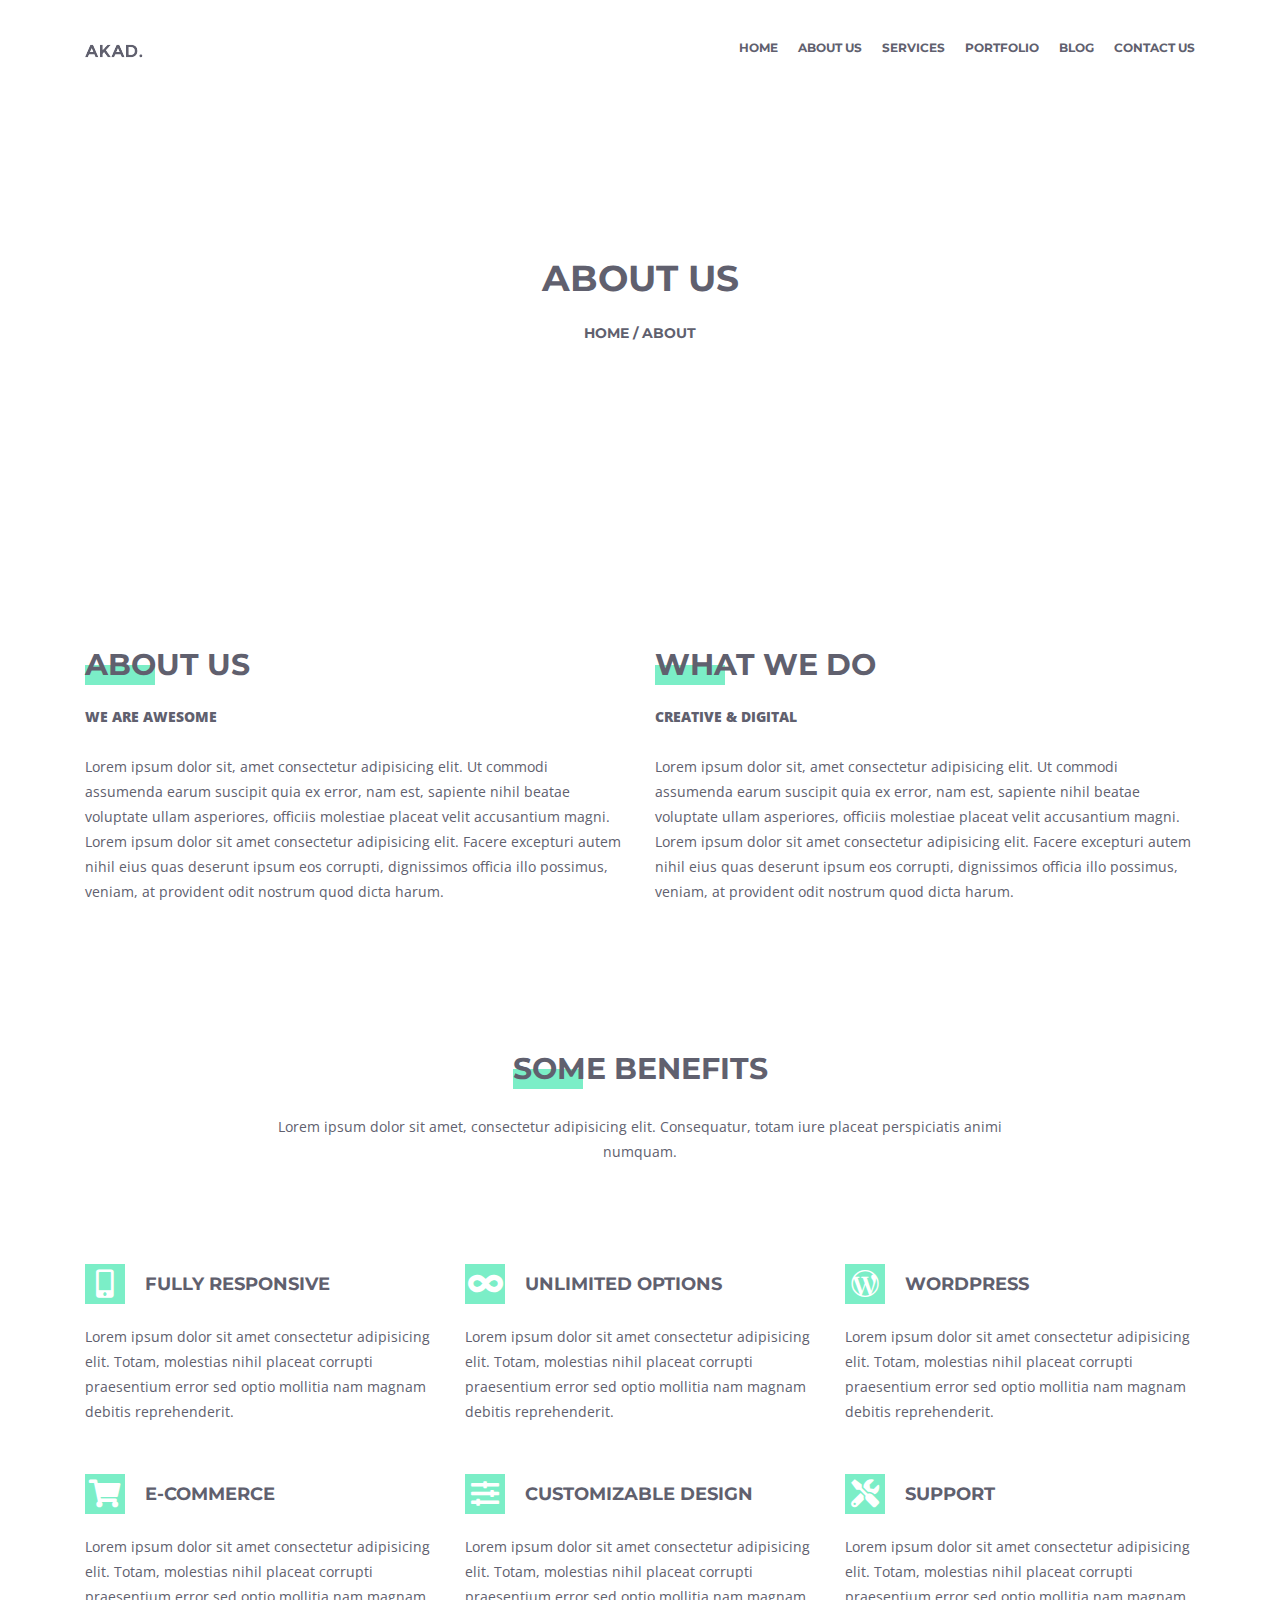
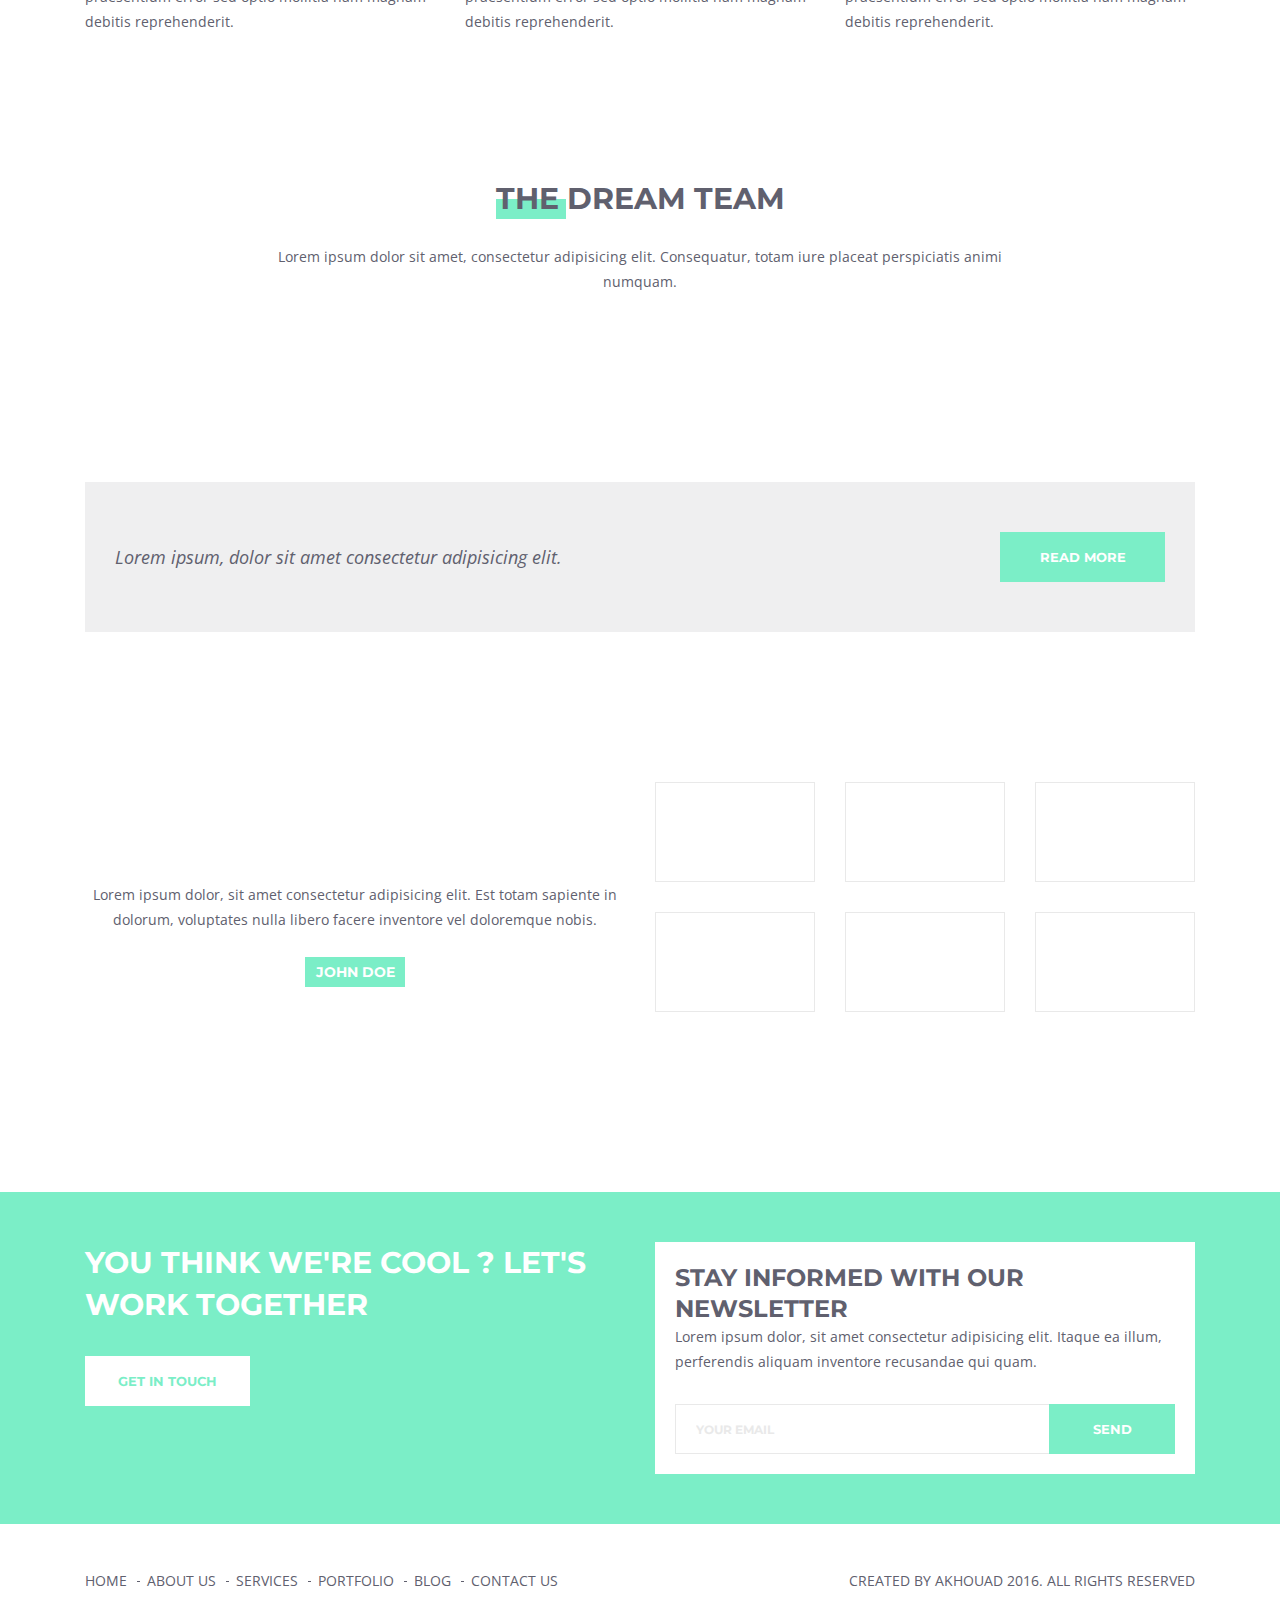
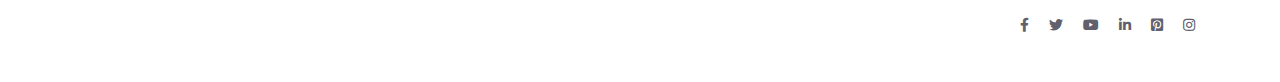
==== commit da3ab919: "added tabs js, rename menu.js to script.js" ====
--- a/about.html
+++ b/about.html
@@ -25,34 +25,21 @@
 
                 <div class="col-xs-6 col-md-11 col-sm-9 col-lg-11 flex-end">
                     <nav class="nav-desktop">
-                        <ul class="menu">
+                        <ul class="menu navigation hidden-menu">
                             <li><a href="index.html">home</a></li>
                             <li><a href="about.html">about us</a></li>
                             <li><a href="services.html">services</a></li>
-                            <li><a href="">portfolio</a></li>
+                            <li><a href="portfolio.html">portfolio</a></li>
                             <li><a href="blog.html">blog</a></li>
-                            <li><a href="">contact us</a></li>
+                            <li><a href="contact.html">contact us</a></li>
                         </ul>
-                    </nav>
-
-                    <div class="menu-burger">
-                        <div class="menu-icon" id="xs-icon">
+
+                        <div class="menu-burger">
                             <div class="line"></div>
                             <div class="line"></div>
                             <div class="line"></div>
                         </div>
-
-                        <nav class="nav-mobile" id="xs-menu">
-                            <ul class="menu-mobile">
-                                <li><a href="index.html">home</a></li>
-                                <li><a href="about.html">about us</a></li>
-                                <li><a href="services.html">services</a></li>
-                                <li><a href="">portfolio</a></li>
-                                <li><a href="blog.html">blog</a></li>
-                                <li><a href="">contact us</a></li>
-                            </ul>
-                        </nav>
-                    </div>
+                    </nav>
                 </div>
             </div>
         </div>
@@ -61,7 +48,7 @@
     <div class="top flex-center-vert">
         <div class="container">
             <div class="row">
-                <div class="col-xs-12 col-md-12">
+                <div class="col-xs-12 col-md-12 col-sm-12 col-lg-12">
                     <div class="page-title flex-col-center">
                         <div class="page-name">
                             <h2>about us</h2>
@@ -410,9 +397,9 @@
                             <li><a href="index.html">home</a></li>
                             <li><a href="about.html">about us</a></li>
                             <li><a href="services.html">services</a></li>
-                            <li><a href="">portfolio</a></li>
+                            <li><a href="portfolio.html">portfolio</a></li>
                             <li><a href="blog.html">blog</a></li>
-                            <li><a href="">contact us</a></li>
+                            <li><a href="contact.html">contact us</a></li>
                         </ul>
                     </nav>
                 </div>
@@ -435,6 +422,6 @@
     </footer>
 
 
-    <script src="menu.js"></script>
+    <script src="script.js"></script>
 </body>
 </html>--- a/style.css
+++ b/style.css
@@ -1,13 +1,3 @@
-.col-xs-12 {
-  flex: 0 0 100%;
-  max-width: 100%;
-}
-
-.col-xs-6 {
-  flex: 0 0 50%;
-  max-width: 50%;
-}
-
 .container {
   width: 100%;
   padding: 0 15px;
@@ -242,6 +232,16 @@
 @media (max-width: 767px) {
   .container {
     max-width: 450px;
+  }
+
+  .col-xs-12 {
+    flex: 0 0 100%;
+    max-width: 100%;
+  }
+
+  .col-xs-6 {
+    flex: 0 0 50%;
+    max-width: 50%;
   }
 
   .center-xs {
@@ -257,6 +257,7 @@
     align-items: center;
     text-align: center;
     flex-direction: column;
+    padding: 0;
   }
 
   .page {
@@ -343,31 +344,29 @@
   position: relative;
   z-index: 5000;
 }
-.logo a {
-  cursor: pointer;
-}
 
 .nav-desktop {
   position: relative;
   z-index: 5000;
 }
-@media (max-width: 767px) {
-  .nav-desktop {
-    visibility: hidden;
-    opacity: 0;
-  }
-}
-@media (min-width: 768px) and (max-width: 991px) {
-  .nav-desktop {
-    visibility: hidden;
-    opacity: 0;
-  }
-}
 .nav-desktop .menu {
   display: flex;
+}
+@media (max-width: 767px) {
+  .nav-desktop .menu {
+    display: block;
+    text-align: center;
+    padding: 15px 0;
+    background-color: #e9e9e9;
+  }
 }
 .nav-desktop .menu li {
   margin-right: 20px;
+}
+@media (max-width: 767px) {
+  .nav-desktop .menu li {
+    margin-right: 0;
+  }
 }
 .nav-desktop .menu li:last-child {
   margin-right: 0;
@@ -378,6 +377,15 @@
   text-transform: uppercase;
   font-size: 12px;
   position: relative;
+}
+@media (max-width: 767px) {
+  .nav-desktop .menu li a {
+    height: 30px;
+    line-height: 30px;
+    font-size: 16px;
+    background-color: #e9e9e9;
+    transition: all 0.2s ease-in-out;
+  }
 }
 .nav-desktop .menu li a:after {
   content: "";
@@ -389,85 +397,96 @@
   background-color: #60606e;
   transition: all 0.2s ease-in-out;
 }
+@media (max-width: 767px) {
+  .nav-desktop .menu li a:after {
+    content: none;
+  }
+}
 .nav-desktop .menu li a:hover {
   color: #7beec7;
+}
+@media (max-width: 767px) {
+  .nav-desktop .menu li a:hover {
+    background-color: #60606e;
+  }
 }
 .nav-desktop .menu li a:hover:after {
   width: 50%;
   background-color: #7beec7;
 }
 
-.nav-mobile {
-  position: absolute;
-  z-index: 5000;
-  top: 30px;
-  right: 0;
-  visibility: hidden;
-  opacity: 0;
-  transition: 0.3s;
-  transform-origin: 0 0;
-}
-.nav-mobile .menu-mobile li a {
-  padding: 0 10px;
-  background-color: #e9e9e9;
-  width: 150px;
-  height: 40px;
-  line-height: 40px;
-  text-align: right;
-  font-family: "Montserrat", sans-serif;
-  font-weight: 700;
-  text-transform: uppercase;
-  font-size: 14px;
-  position: relative;
-}
-.nav-mobile .menu-mobile li a:hover {
-  color: #7beec7;
-  background-color: #60606e;
-}
-
-.menu-burger {
-  position: relative;
-}
-
-.menu-icon {
-  position: relative;
-  z-index: 5000;
-  max-width: 30px;
-  height: 17px;
-  display: flex;
-  flex-direction: column;
-  justify-content: space-between;
-  cursor: pointer;
-  visibility: hidden;
-  opacity: 0;
-}
-@media (max-width: 767px) {
-  .menu-icon {
+/*Mobile menu*/
+@media (max-width: 767px) {
+  .hidden-menu {
+    visibility: hidden;
+    opacity: 0;
+  }
+}
+
+@media (max-width: 767px) {
+  .navigation {
+    position: fixed;
+    top: 70px;
+    right: 0;
+    bottom: 0;
+    width: 300px;
+    height: max-content;
+    transition: all 1s ease-in-out;
+    transform: translateX(150%);
+  }
+}
+@media (max-width: 767px) {
+  .navigation.active-menu {
     visibility: visible;
     opacity: 1;
-  }
-}
-@media (min-width: 768px) and (max-width: 991px) {
-  .menu-icon {
-    visibility: visible;
-    opacity: 1;
-  }
-}
-.menu-icon .line {
-  height: 1px;
-  background-color: #60606e;
-  transition: all 0.3s ease-in-out;
-}
-.menu-icon .line:first-child {
-  width: 30px;
-}
-.menu-icon .line:nth-child(2) {
-  width: 15px;
-}
-.menu-icon .line:last-child {
-  width: 20px;
-}
-
+    transform: translateX(0);
+    display: block;
+    text-align: center;
+    top: 70px;
+  }
+}
+
+@media (max-width: 767px) {
+  .menu-burger.active-menu .line:nth-child(n) {
+    width: 30px;
+  }
+}
+@media (max-width: 767px) {
+  .menu-burger {
+    position: relative;
+    z-index: 5000;
+    cursor: pointer;
+    max-width: 30px;
+    height: 17px;
+    display: flex;
+    flex-direction: column;
+    justify-content: space-between;
+  }
+}
+@media (max-width: 767px) {
+  .menu-burger .line {
+    height: 1px;
+    background-color: #60606e;
+    transition: all 0.3s ease-in-out;
+  }
+}
+@media (max-width: 767px) {
+  .menu-burger .line:nth-child(1) {
+    width: 30px;
+  }
+}
+@media (max-width: 767px) {
+  .menu-burger .line:nth-child(2) {
+    width: 15px;
+  }
+}
+@media (max-width: 767px) {
+  .menu-burger .line:nth-child(3) {
+    width: 20px;
+  }
+}
+
+/*Mobile menu*/
 /*SLIDER*/
 .site-hero {
   height: 850px;
@@ -502,12 +521,6 @@
   justify-content: center;
   align-items: center;
 }
-.slides .slide-1 .small-title h3 {
-  font-size: 18px;
-  font-family: "Montserrat", sans-serif;
-  font-weight: bold;
-  text-transform: uppercase;
-}
 .slides .slide-1 .big-title {
   width: 100%;
   border: 10px solid #60606e;
@@ -515,10 +528,7 @@
   margin-bottom: 30px;
 }
 .slides .slide-1 .big-title h2 {
-  font-family: "Montserrat", sans-serif;
-  font-weight: bold;
   font-size: 48px;
-  text-transform: uppercase;
 }
 @media (max-width: 767px) {
   .slides .slide-1 .big-title {
@@ -548,10 +558,6 @@
 .section-title h2 {
   position: relative;
   z-index: 1;
-  font-family: "Montserrat", sans-serif;
-  font-size: 30px;
-  text-transform: uppercase;
-  font-weight: bold;
 }
 .section-title h2:after {
   content: "";
@@ -646,10 +652,6 @@
 }
 .service .service-title h3 {
   margin: 25px 0;
-  font-size: 18px;
-  font-family: "Montserrat", sans-serif;
-  font-weight: bold;
-  text-transform: uppercase;
 }
 @media (max-width: 767px) {
   .service .service-title {
@@ -722,10 +724,6 @@
   transition: 0.3s;
 }
 .photo .photo-desc h3 {
-  font-size: 18px;
-  font-family: "Montserrat", sans-serif;
-  font-weight: bold;
-  text-transform: uppercase;
   margin-bottom: 10px;
   color: white;
 }
@@ -750,8 +748,10 @@
   padding-bottom: 40px;
 }
 .categories .categories-title h2 {
-  font-size: 30px;
   line-height: 140%;
+}
+.categories .categories-items .categories-menu {
+  margin-bottom: 15px;
 }
 @media (max-width: 767px) {
   .categories .categories-items .categories-menu {
@@ -817,11 +817,7 @@
   }
 }
 .newsletter-left-area h2 {
-  font-family: "Montserrat", sans-serif;
-  font-size: 30px;
   color: white;
-  text-transform: uppercase;
-  font-weight: bold;
   line-height: 140%;
 }
 
@@ -831,8 +827,6 @@
 }
 .newsletter-form h3 {
   font-size: 24px;
-  text-transform: uppercase;
-  font-weight: bold;
   line-height: 130%;
 }
 .newsletter-form p {
@@ -909,6 +903,7 @@
 }
 .nav-footer .footer-menu li a {
   text-transform: uppercase;
+  transition: all 0.2s ease-in-out;
 }
 .nav-footer .footer-menu li a:hover {
   color: #7beec7;
@@ -950,6 +945,9 @@
 }
 .social li:last-child {
   margin-right: 0;
+}
+.social li a {
+  transition: all 0.2s ease-in-out;
 }
 .social li a:hover {
   color: #7beec7;
@@ -1397,45 +1395,55 @@
   margin-bottom: 30px;
 }
 
-.tabs nav {
+.tabs .tab-title-items {
   display: flex;
   justify-content: center;
   flex-wrap: wrap;
   text-align: center;
 }
 @media (min-width: 768px) and (max-width: 991px) {
-  .tabs nav {
+  .tabs .tab-title-items {
     justify-content: flex-start;
   }
 }
-.tabs nav a {
+.tabs .tab-title-items .tab-title-item {
   padding: 0 10px 20px;
   border-bottom: 2px solid #e9e9e9;
   margin-bottom: 30px;
 }
-.tabs nav a.active {
+.tabs .tab-title-items .tab-title-item.active {
   border-bottom: 2px solid #7beec7;
-}
-.tabs nav h4 {
+  transition: all 0.2s ease-in-out;
+}
+.tabs .tab-title-items .tab-title-item:hover {
+  cursor: pointer;
+}
+.tabs .tab-title-items h4 {
   font-size: 12px;
 }
-.tabs [class*=tab-] .tab-post {
+.tabs .tab-content-items .tab-content {
+  display: none;
+}
+.tabs .tab-content-items .tab-content.active {
+  display: block;
+}
+.tabs .tab-content-items .tab-content .tab-post {
   margin-bottom: 10px;
   display: flex;
   align-items: center;
 }
-.tabs [class*=tab-] .tab-post:last-child {
+.tabs .tab-content-items .tab-content .tab-post:last-child {
   margin-bottom: 0;
 }
-.tabs [class*=tab-] .tab-post .post-media {
+.tabs .tab-content-items .tab-content .tab-post .post-media {
   max-width: 80px;
   max-height: 80px;
   margin-right: 15px;
 }
-.tabs [class*=tab-] .tab-post .post-desc h4 {
+.tabs .tab-content-items .tab-content .tab-post .post-desc h4 {
   line-height: 20px;
 }
-.tabs [class*=tab-] .tab-post .post-desc p {
+.tabs .tab-content-items .tab-content .tab-post .post-desc p {
   font-size: 12px;
 }
 
@@ -1481,4 +1489,83 @@
   color: #60606e;
 }
 
+/*======================================================*/
+/*======================================================*/
+/*CONTACT HTML*/
+/*======================================================*/
+/*======================================================*/
+/*Contact*/
+.contact-form .center-col-xs {
+  padding: 0;
+}
+.contact-form form {
+  margin-bottom: 100px;
+}
+@media (min-width: 768px) and (max-width: 991px) {
+  .contact-form form {
+    margin-bottom: 70px;
+  }
+}
+@media (max-width: 767px) {
+  .contact-form form {
+    margin-bottom: 50px;
+  }
+}
+.contact-form form input, .contact-form form textarea {
+  background-color: #fefcf9;
+  font-family: "Montserrat", sans-serif;
+  font-size: 12px;
+  text-transform: uppercase;
+  font-weight: bold;
+  outline: none;
+  border: none;
+  resize: none;
+  display: block;
+  padding: 20px 15px;
+  width: 100%;
+  color: #60606e;
+}
+.contact-form form input::placeholder, .contact-form form textarea::placeholder {
+  color: #a6a6ad;
+}
+.contact-form form input {
+  margin-bottom: 30px;
+}
+.contact-form .contact-info .title {
+  margin-bottom: 30px;
+}
+.contact-form .contact-info .contact-desc p, .contact-form .contact-info .contact-desc a {
+  line-height: 25px;
+  color: #999999;
+}
+.contact-form .contact-info .contact-desc p:first-child {
+  margin-bottom: 15px;
+}
+.contact-form .contact-info .contact-desc .mailto {
+  font-weight: bold;
+}
+.contact-form .contact-info .contact-desc .social {
+  justify-content: flex-start;
+}
+.contact-form .contact-info .contact-desc .social a:hover {
+  color: #7beec7;
+}
+
+.map {
+  width: 100%;
+  height: 840px;
+}
+@media (min-width: 768px) and (max-width: 991px) {
+  .map {
+    margin-top: 15px;
+    height: 350px;
+  }
+}
+@media (max-width: 767px) {
+  .map {
+    margin-top: 15px;
+    height: 300px;
+  }
+}
+
 /*# sourceMappingURL=style.css.map */
